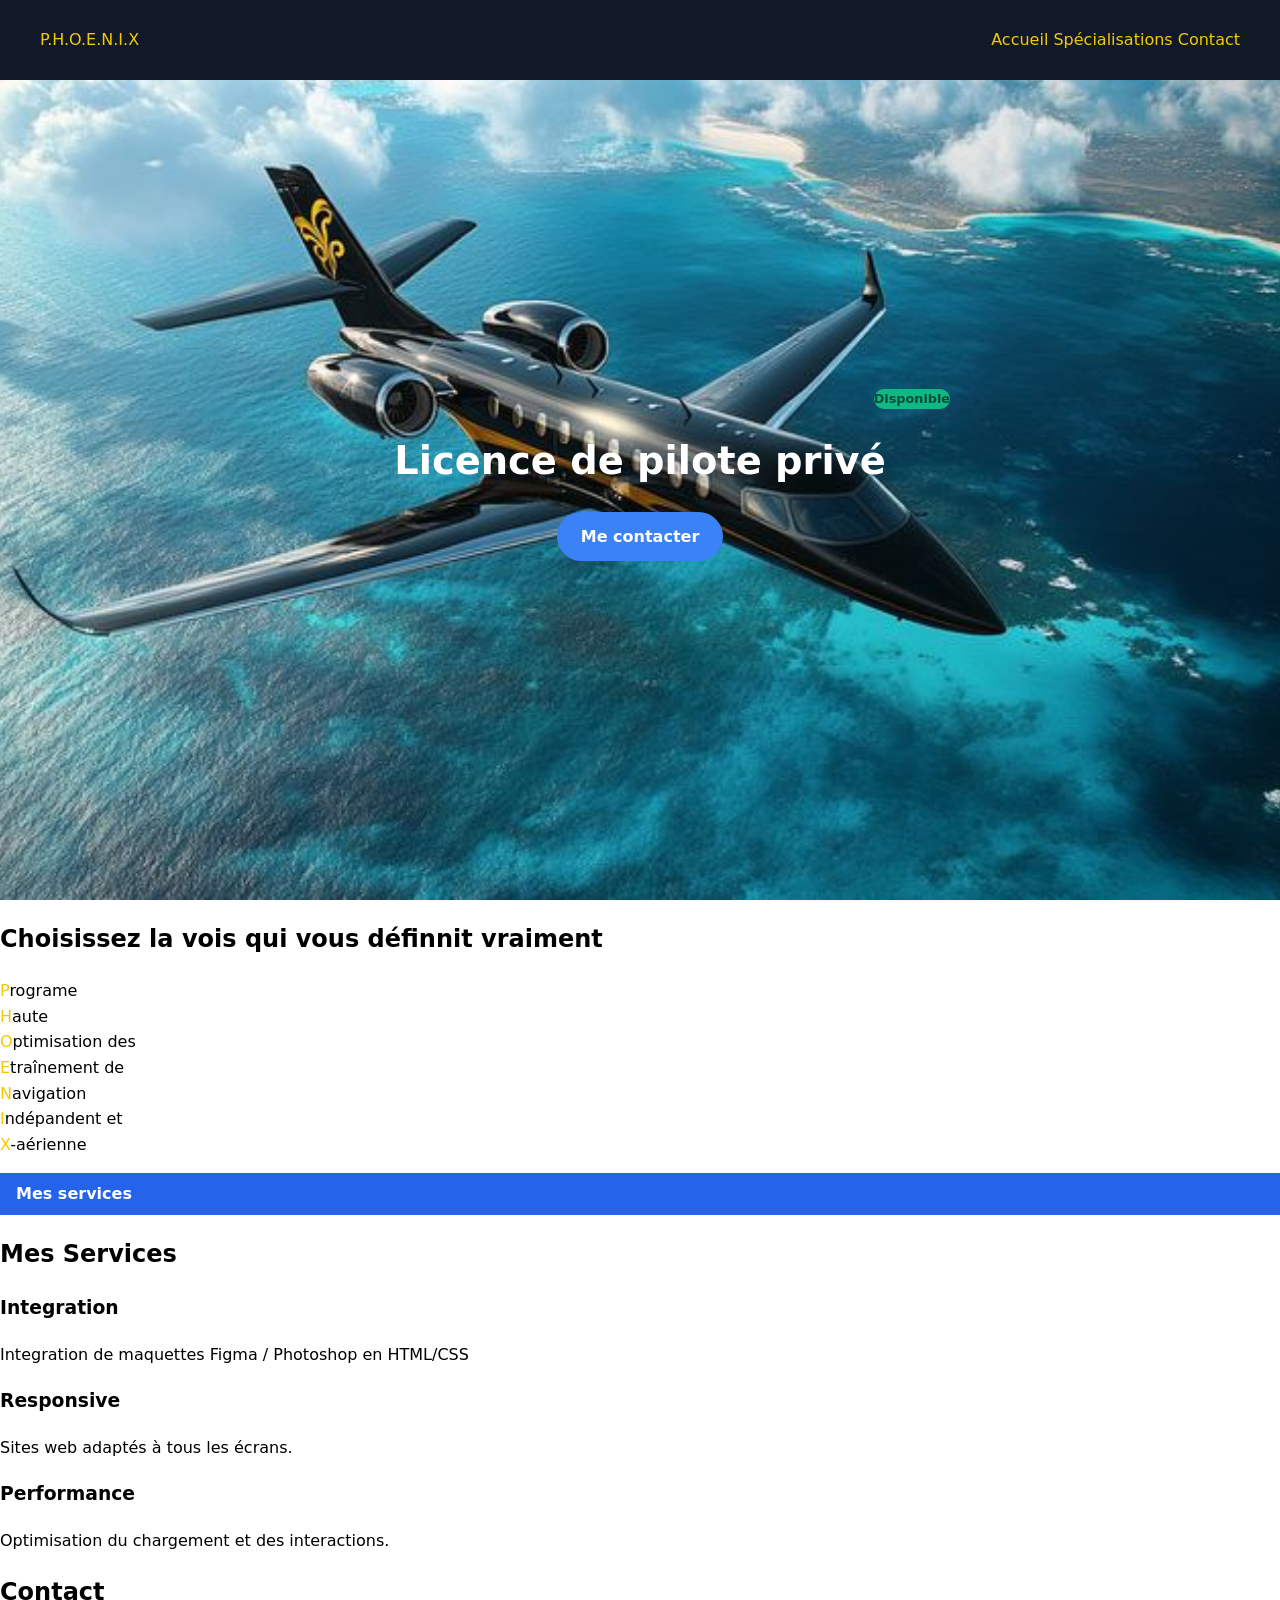
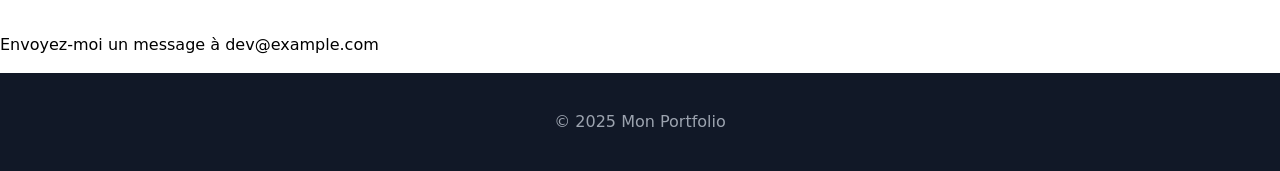
==== EXO-BUT-EQUIPE/intéret.html @ 044a0f00 "first semple" ====
<!DOCTYPE html>
<html lang="fr">
<head>
    <meta charset="utf-8">
    <title>P.H.O.E.N.I.X</title>
    <link rel="stylesheet" href="style2.css">
    <link rel="icon" type="image/x-icon" href="téléchargé.ico">
    <meta name = "viewport" content = "width=device-width, initial-scale=1.0">
</head>
<body>

    <header class="site-header">
        <div class="logo">P.H.O.E.N.I.X</div>
        <nav class="main-nav">
            <a href="#hero">Accueil</a>
            <a href="#services">Spécialisations</a>
            <a href="#contact">Contact</a>
        </nav>
    </header>

    

    <section id="hero" class="hero">
        <div class="hero-content">
            <h1>Licence de pilote privé</h1>
            <p></p>
            <a href="#contact" class="btn-primary">Me contacter</a>

            <span class="badge">Disponible</span>
        </div>
    </section>

    <section id= "information" class = "info">
        <h2>Choisissez la vois qui vous définnit vraiment</h2>
        <p><span class ="initiale">P</span>rograme
            <br><span class="initiale">H</span>aute 
            <br><span class="initiale">O</span>ptimisation des 
            <br><span class="initiale">E</span>traînement de 
            <br><span class="initiale">N</span>avigation 
            <br><span class="initiale">I</span>ndépandent et 
            <br><span class="initiale">X</span>-aérienne</p>
    </section>

    <section id="Services" class="Services">
        <div class="services-banner">Mes services</div>
        <h2>Mes Services</h2>
        <div class="Services-wrapper">
            <article class="Services-card">
                <h3>Integration</h3>
                <p>Integration de maquettes Figma / Photoshop en HTML/CSS</p>
            </article>
            <article class="Services-card">
                <h3>Responsive</h3>
                <p>Sites web adaptés à tous les écrans.</p>
            </article>
            <article class="Services-card">
                <h3>Performance</h3>
                <p>Optimisation du chargement et des interactions.</p>
            </article>
        </div>
    </section>

    <section id="contact" class="contact">
        <h2>Contact</h2>
        <p>Envoyez-moi un message à <a href="mailto:dev@example.com">dev@example.com</a></p>
    </section>

    <footer class="site-footer">
        <p>&copy; 2025 Mon Portfolio</p>
    </footer>
</body>

</html>
---- EXO-BUT-EQUIPE/style2.css ----
*{
    box-sizing: border-box;
}

body{
    margin: 0;
    font-family: system-ui, -apple-system, BlinkMacSystemFont, 'Segoe UI', sans-serif;
    line-height: 1.6;
    padding-top: 60px;
    
}

a{
    text-decoration: none;
    color: inherit;
}

.site-header {
    position: fixed;
    top: 0;
    left: 0;
    right: 0;
    height: 60px;
    padding: 40px;

    display: flex;
    align-items: center;
    justify-content: space-between;

    background: #111827;
    color: rgb(242, 202, 4);
    z-index: 10;
}



.main-nav a:hover{
    opacity: 1;
}

body {
    margin: 0;
    font-family: system-ui, -apple-system, BlinkMacSystemFont, 'Segoe UI', sans-serif;
    line-height: 1.6;
    padding-top: 60px;
}

.hero{
    min-height: calc(100vh - 60px);
    display: flex;
    background-size: cover;
    align-items: center;
    justify-content: center;
    background-image: url(money.jpg);
    text-align: center;
    background-repeat: no-repeat;
    background-position: center;
    
    color: white;
    padding: 40px 20px;
}

.hero-content{
    max-width: 600px;
    text-align: center;
    position: relative;
    width: 100%;
}

.hero h1{
    font-size: 2.4rem;
    margin-bottom: 10px;
}

.hero p{
    font-size: 1.1rem;
    margin-bottom: 20px;
}

.btn-primary{
    display: inline-block;
    padding: 12px 24px;
    border-radius: 999px;
    background: #3b82f6;
    color: white;
    font-weight: 600;
}

.badge{
    position: absolute;
    top: -10px;
    right: -10px;

    background: #10b981;
    color: #064e3b;
    padding: 6px 12 px;
    font-size: 0.8rem;
    border-radius: 999px;
    font-weight: 600;
}

.services{
    padding: 60px 20px;
    max-width: 1000px;
    margin: 0 auto;
}

.services h2{
    text-align: center;
    margin-bottom: 30px;
}

.services-wrapper{
    display: flex;
    gap: 20px;
}

.services-card{
    flex: 1;
    background: #f3f4f6;
    padding: 20px;
    border-radius: 10px;
}

.services-banner{
    position: sticky;
    top: 60px;
    background: #2563eb;
    color: white;
    padding: 8px 16px;
    font-weight: 600;
    margin-bottom: 15px;
}

.site-footer{
    text-align: center;
    padding: 20px;
    background: #111827;
    color: #9ca3af;
}
.initiale {
    color: rgb(242, 202, 4);
}
@media (max-width: 768px){
    .site-header {
        padding: 0 16 px;
    }

    .main-nav a {
        margin-left: 10px;
        font-size: 0.85rem;
    }

    .hero {
        padding: 40px 16px;
    }

    .hero h1{
        font-size: 1.8rem;
    }

    .hero p {
        font-size: 1rem;
    }

    .services-wrapper{
        flex-direction: column;
    }
    
}

@media (min-width: 768px) and (max-width: 1024px) {
    
    .hero h1 {
        font-size: 2.1rem;
    }

    .services-wrapper {
        gap: 16px;
    }
}

@media (max-width: 600px) {
    
    .site-header {
        flex-direction: column;
        height: auto;
        padding: 8px 16px;
        align-items: flex-start;
        gap: 8px;
    }

    body {
        padding-top: 80px;
    }

    .main-nav {
        display: flex;
        width: 100%;
        justify-content: space-between;
    }

    .main-nav a {
        margin-left: 0;
        font-size: 0.85rem;
    }
}

img {
    max-width: 100%;
    height: auto;
    display: block;
}
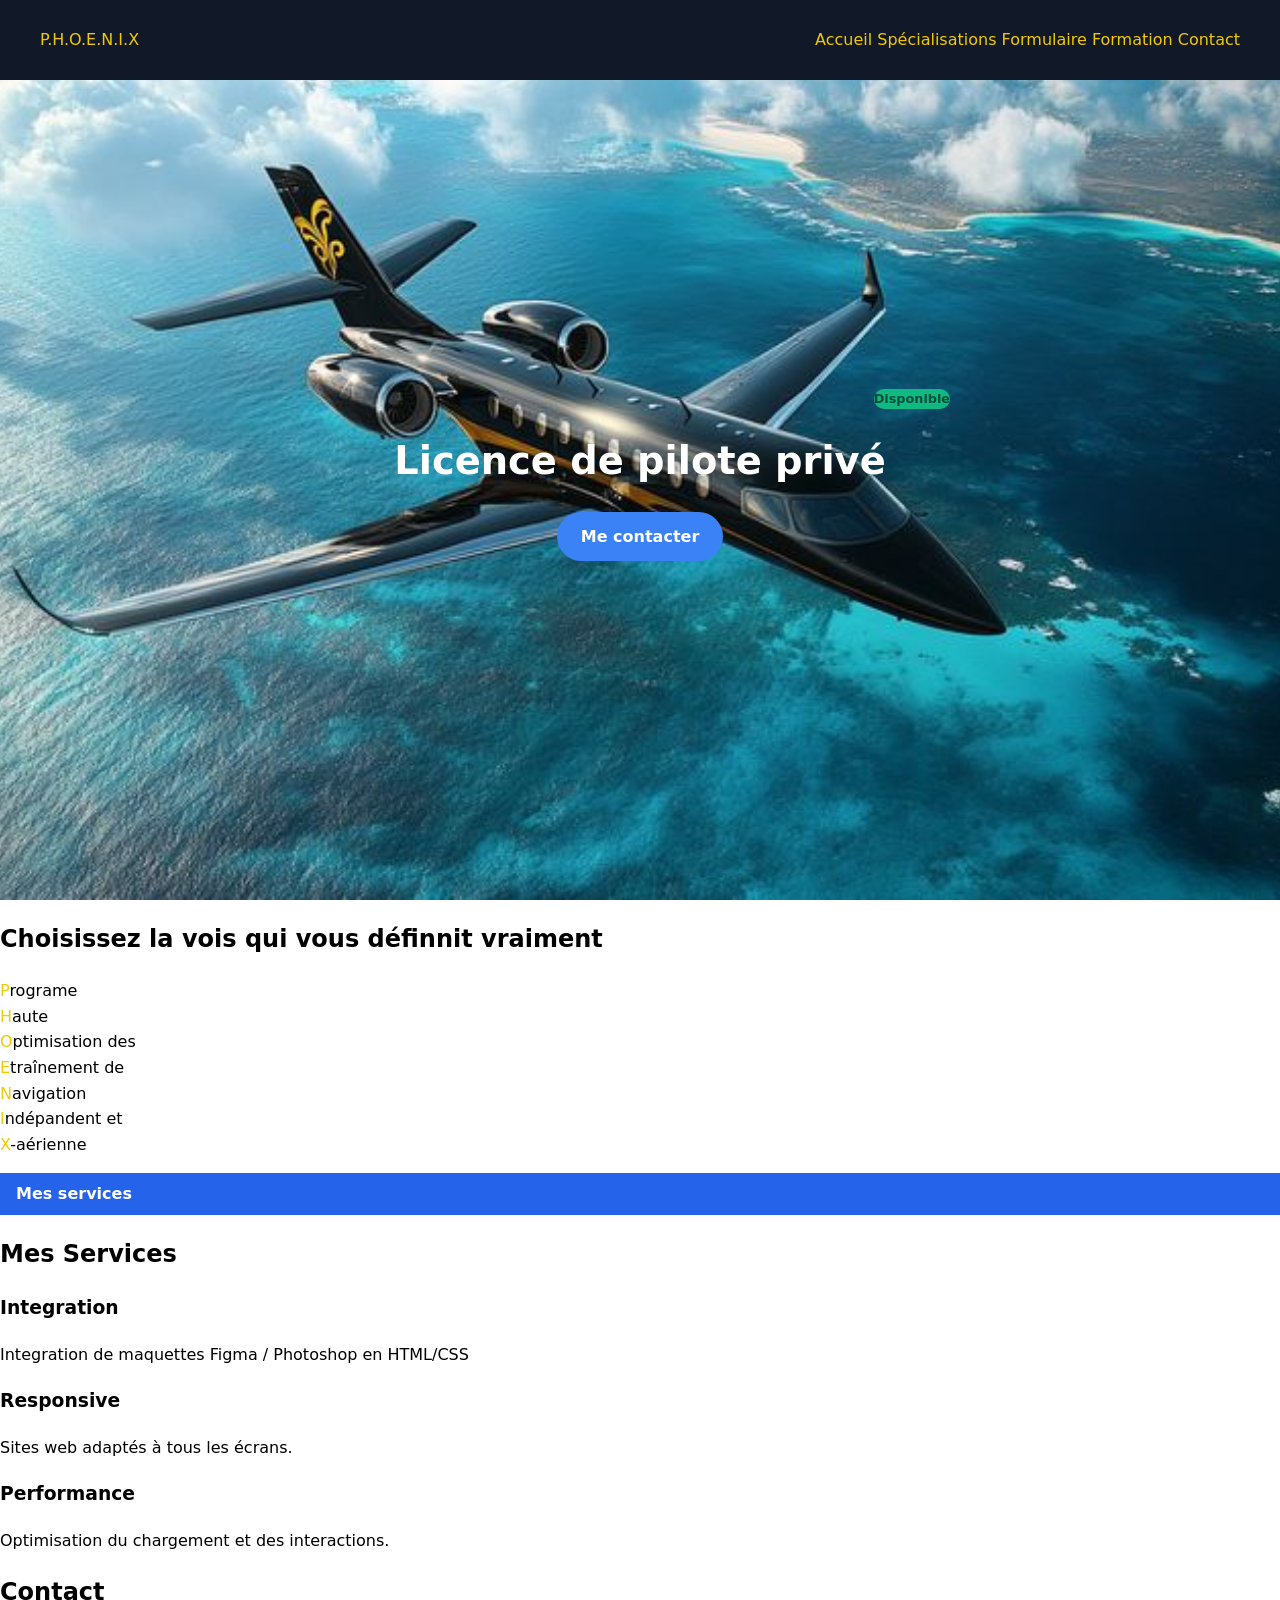
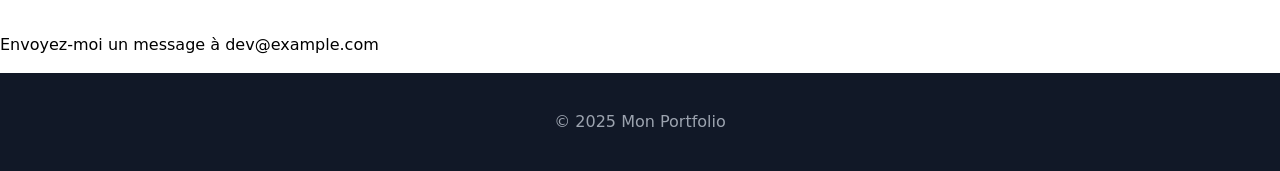
==== commit 27c5874e: "Add links to Formulaire and Formation in header" ====
--- a/EXO-BUT-EQUIPE/intéret.html
+++ b/EXO-BUT-EQUIPE/intéret.html
@@ -12,8 +12,10 @@
     <header class="site-header">
         <div class="logo">P.H.O.E.N.I.X</div>
         <nav class="main-nav">
-            <a href="#hero">Accueil</a>
+           <a href="#hero">Accueil</a>
             <a href="#services">Spécialisations</a>
+            <a href="formulaire.html">Formulaire</a>
+            <a href="formation.html">Formation</a>
             <a href="#contact">Contact</a>
         </nav>
     </header>
@@ -70,4 +72,4 @@
     </footer>
 </body>
 
-</html>+</html>
